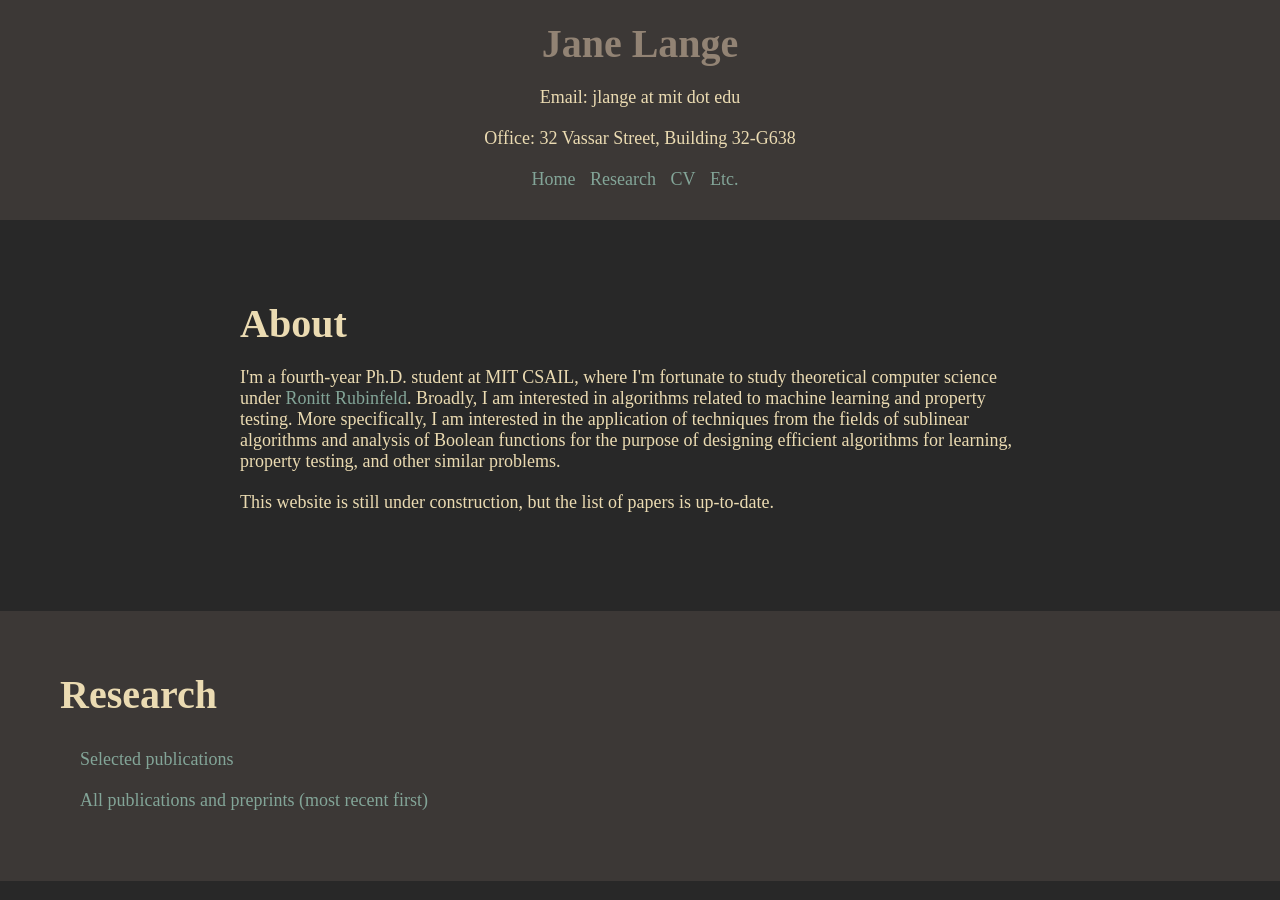
==== index.html @ 3dca4575 "." ====
<!DOCTYPE html>
<html>
<head>
    <title>Jane Lange</title>
    <link rel="stylesheet" href="style.css">
    <style>
        /* CSS styles go here */
        body {
            font-family: 'ETBook', serif;
            font-size: 18px;
            margin: 0;
            padding: 0;
            background-color: #282828;
            color: #ebdbb2;
        }

        /* Header */
        header {
            background-color: #3c3836;
            color: #928374;
            padding: 20px;
            text-align: center;
        }

        /* Button styling */
        button {
            background-color: #3c3836;
			color: #83a598;
            font-family: 'ETBook', serif;
            font-size: 18px;
            border: none;
            padding: 10px 20px;
            cursor: pointer;
        }
        button:hover {
            background-color: #3c3836;
			color: #b8bb26;
            font-family: 'ETBook', serif;
            font-size: 18px;
            border: none;
            padding: 10px 20px;
            cursor: pointer;
        }

        h1 {
            margin: 0;
            font-size: 40px;
        }

        h2 {
            margin: 0;
            font-size: 22px;
            font-weight: normal;
            margin-top: 10px;
        }

        nav {
            margin-top: 20px;
        }

        ul {
            list-style-type: none;
            margin: 0;
            padding: 0;
        }

        li {
            display: inline-block;
            margin-right: 10px;
			margin-bottom: 10px;
        }

        a {
            color: #83a598;
            text-decoration: none;
        }
		a:hover {
			color: #b8bb26;
			text-decoration: none;
		}

        /* Hero Section */
        #home {
            background-color: #282828;
            padding: 80px;
        }

        .hero {
            max-width: 800px;
            margin: 0 auto;
        }

        h3 {
            font-size: 40px;
            margin: 0;
        }

        p {
            font-size: 18px;
            margin-top: 20px;
            color: #ebdbb2;
        }

        /* Publications */
        #research {
            background-color: #3c3836;
            padding: 60px;
        }

        /* Resume/CV */
        #resume {
            background-color: #1f2022;
            padding: 60px;
        }
		#etc {
			background-color: #3c3836;
			padding: 60px;
		}

        a[download] {
            display: inline-block;
            margin-top: 20px;
            padding: 10px 20px;
            background-color: #4eacd4;
            color: #1f2022;
            text-decoration: none;
            border-radius: 5px;
        }

        /* Menu Styling */
        .hidden {
            display: none;
        }

        /* Update the menu colors */
        nav ul li a {
            color: #83a598;
        }

        /* Update the menu button color */
        #menu-button {
            background-color: #fabd2f;
            color: #282828;
        }

    </style>
</head>
<body>
    <!-- Header -->
    <header>
        <h1>Jane Lange</h1>
        <p>Email: jlange at mit dot edu</p>
        <p>Office: 32 Vassar Street, Building 32-G638</p>
        <nav>
            <ul>
                <li><a href="#home">Home</a></li>
                <li><a href="#research">Research</a></li>
                <li><a href="#cv">CV</a></li>
                <li><a href="#etc">Etc.</a></li>
            </ul>
        </nav>
    </header>

    <!-- Hero Section -->
    <section id="home">
        <div class="hero">
            <h3>About</h3>
            <p>I'm a fourth-year Ph.D. student at MIT CSAIL, where I'm fortunate to study theoretical 
            computer science under <a href="https://people.csail.mit.edu/ronitt/">Ronitt Rubinfeld</a>. 
            Broadly, I am interested in algorithms related to  machine learning and property testing. 
            More specifically, I am interested in the application of techniques from the fields of sublinear algorithms and 
            analysis of Boolean functions for the purpose of designing efficient algorithms for learning, property testing, and other similar problems.</p>
        <p>This website is still under construction, but the list of papers is up-to-date.</p>
        </div>
    </section>

    <!-- Research -->
    <section id="research">
        <div class="container">
            <h3>Research</h3>
						</br>
						<button id="selected-button">Selected publications</button>
					<div id="selected-menu" class="hidden">
							<ul>
							<li><a href=https://arxiv.org/abs/2304.02700> Agnostic proper learning of monotone functions: beyond the black-box correction barrier</a>. Jane Lange, Arsen Vasilyan. <em>To appear in FOCS 2023.</em></li>
							<li><a href=https://arxiv.org/abs/2111.10352> On the power of adaptivity in statistical adversaries</a>. Guy Blanc, Jane Lange, Ali Malik, Li-Yang Tan. <em>Conference on Learning Theory (COLT 2022).</em> </li>
							<li><a href=https://dl.acm.org/doi/10.1145/3561047> Properly learning decision trees in almost-polynomial time</a>. Guy Blanc, Jane Lange, Mingda Qiao, and Li-Yang Tan. <em> Journal of the ACM, Volume 69. </em>.</li>
							</ul>
					</div>
					</br>
                <!-- List of research projects goes here -->
                    <button id="pubs-button">All publications and preprints (most recent first)</button>
					<div id="pubs-menu" class="hidden">
					<ul>
							<li><a href=https://arxiv.org/abs/2308.14716> Local Lipschitz filters for bounded-range functions</a>. Jane Lange, Ephraim Linder, Sofya Raskhodnikova, Arsen Vasilyan. </li>
							<li><a href=https://arxiv.org/abs/2304.02700> Agnostic proper learning of monotone functions: beyond the black-box correction barrier</a>. Jane Lange, Arsen Vasilyan. <em>To appear in FOCS 2023.</em></li>
							<li><a href=https://arxiv.org/abs/2211.02257> Certification with an NP oracle</a>. Guy Blanc, Caleb Koch, Jane Lange, Carmen Strassle, Li-Yang Tan. <em>14th Innovations in Theoretical Computer Science Conference (ITCS 2023).</em></li>
							<li><a href=https://arxiv.org/abs/2303.16208>Lifting uniform learners via distributional decomposition</a>. Guy Blanc, Jane Lange, Ali Malik, Li-Yang Tan. <em>Proceedings of the 55th Annual ACM Symposium on Theory of Computing (STOC 2023).</em> </li>
							<li><a href=https://arxiv.org/abs/2204.11894> Properly learning monotone functions via local correction</a>. Jane Lange, Ronitt Rubinfeld, Arsen Vasilyan. <em>IEEE 63rd Annual Symposium on Foundations of Computer Science (FOCS 2022).</em></li>
							<li><a href=https://arxiv.org/abs/2201.07736>The query complexity of certification</a>. Guy Blanc, Caleb Koch, Jane Lange, Li-Yang Tan. <em>Proceedings of the 54th Annual ACM SIGACT Symposium on Theory of Computing (STOC 2022).</em></li>
							<li><a href=https://arxiv.org/abs/2111.10352> On the power of adaptivity in statistical adversaries</a>. Guy Blanc, Jane Lange, Ali Malik, Li-Yang Tan. <em>Conference on Learning Theory (COLT 2022).</em> </li>
							<li><a href=https://proceedings.mlr.press/v162/blanc22b.html>Popular decision tree algorithms are provably noise tolerant</a>. Guy Blanc, Jane Lange, Ali Malik, Li-Yang Tan. <em>Proceedings of the 39th International Conference on Machine Learning (ICML 2022).</em></li>
							<li><a href=https://proceedings.mlr.press/v162/blanc22a.html>A query-optimal algorithm for finding counterfactuals</a>. Guy Blanc, Caleb Koch, Jane Lange, Li-Yang Tan. <em>Proceedings of the 39th International Conference on Machine Learning (ICML 2022).</em></li>
							<li><a href=https://proceedings.neurips.cc/paper/2021/hash/30d4e6422cd65c7913bc9ce62e078b79-Abstract.html> Provably efficient, succinct, and precise explanations</a>. Guy Blanc, Jane Lange, Li-Yang Tan. <em>Advances in Neural Information Processing Systems 34 (NeurIPS 2021). </em> </li>
							<li><a href=https://dl.acm.org/doi/10.1145/3561047> Properly learning decision trees in almost-polynomial time</a>. Guy Blanc, Jane Lange, Mingda Qiao, and Li-Yang Tan. <em> Journal of the ACM, Volume 69. </em>.</li>
        <li><a href=https://arxiv.org/abs/2107.00819> Decision tree heuristics can fail, even in the smoothed setting</a>. Guy Blanc, Jane Lange, Mingda Qiao, and Li-Yang Tan. <em> International Conference on Randomization and Computation (RANDOM 2021)</em>.</li>
        <li><a href=https://arxiv.org/abs/2107.00819> Learning stochastic decision trees</a>. Guy Blanc, Jane Lange, and Li-Yang Tan. <em>International Colloquium on Automata, Languages, and Programming (ICALP 2021)</em>.</li>
        <li><a href=https://arxiv.org/abs/2010.11381> Query strategies for priced information, revisited</a>. Guy Blanc, Jane Lange, and Li-Yang Tan. <em>ACM-SIAM Symposium on Discrete Algorithms (SODA 2021)</em>.</li>
        <li><a href=https://arxiv.org/abs/2011.01584> Estimating decision tree learnability with polylogarithmic sample complexity</a>. Guy Blanc, Neha Gupta, Jane Lange, and Li-Yang Tan. <em>Thirty-fourth Conference on Neural Information Processing Systems (NeurIPS 2020)</em>.</li>
        <li><a href=https://arxiv.org/abs/2010.08633> Universal guarantees for decision tree induction via a higher-order splitting criterion></a>. Guy Blanc, Neha Gupta, Jane Lange, and Li-Yang Tan. <em>Thirty-fourth Conference on Neural Information Processing Systems (NeurIPS 2020)</em>.</li>
		<li><a href=https://arxiv.org/abs/2012.08735> Reconstructing decision trees</a>. Guy Blanc, Jane Lange, Li-Yang Tan. <em>International Colloquium on Automata, Languages, and Programming (ICALP 2020) </em>.</li>
        <li><a href=https://arxiv.org/abs/2006.00743> Provable guarantees for decision tree induction: the agnostic setting</a>. Guy Blanc, Jane Lange, and Li-Yang Tan. <em>Proceedings of the 37th International Conference on Machine Learning (ICML 2020)</em>.</li>
        <li><a href=https://link.springer.com/article/10.1007/s10817-022-09625-3> Polite combination of algebraic datatypes</a>. Ying Sheng, Yoni Zohar, Christophe Ringeissen, Jane Lange, Pascal Fontaine, and Clark Barrett. <em>Journal of Automated Reasoning, Volume 66</em>.</li>
<li><a href=https://arxiv.org/abs/1911.07375> Top-down induction of decision trees: rigorous guarantees and inherent limitations</a>. Guy Blanc, Jane Lange, and Li-Yang Tan. <em>11th Innovations in Theoretical Computer Science (ITCS 2020)</em>.</li>
					</ul>
					</div>
    <script src="script.js"></script>

        </div>
    </section>

    <!-- Resume/CV
    <section id="resume">
        <div class="container">
            <h3>Resume/CV</h3>
            <p>Downloadable PDF of my curriculum vitae</p>
            <a href="link-to-your-cv.pdf" download>Download CV</a>
        </div>
	</section> -->

    <!-- About 
    <section id="etc">
        <div class="container">
            <h3>Etc.</h3>
            <p>More background information</p>
        </div>
	</section> -->

    <!-- JavaScript -->
    <script src="script.js"></script>
</body>
</html>
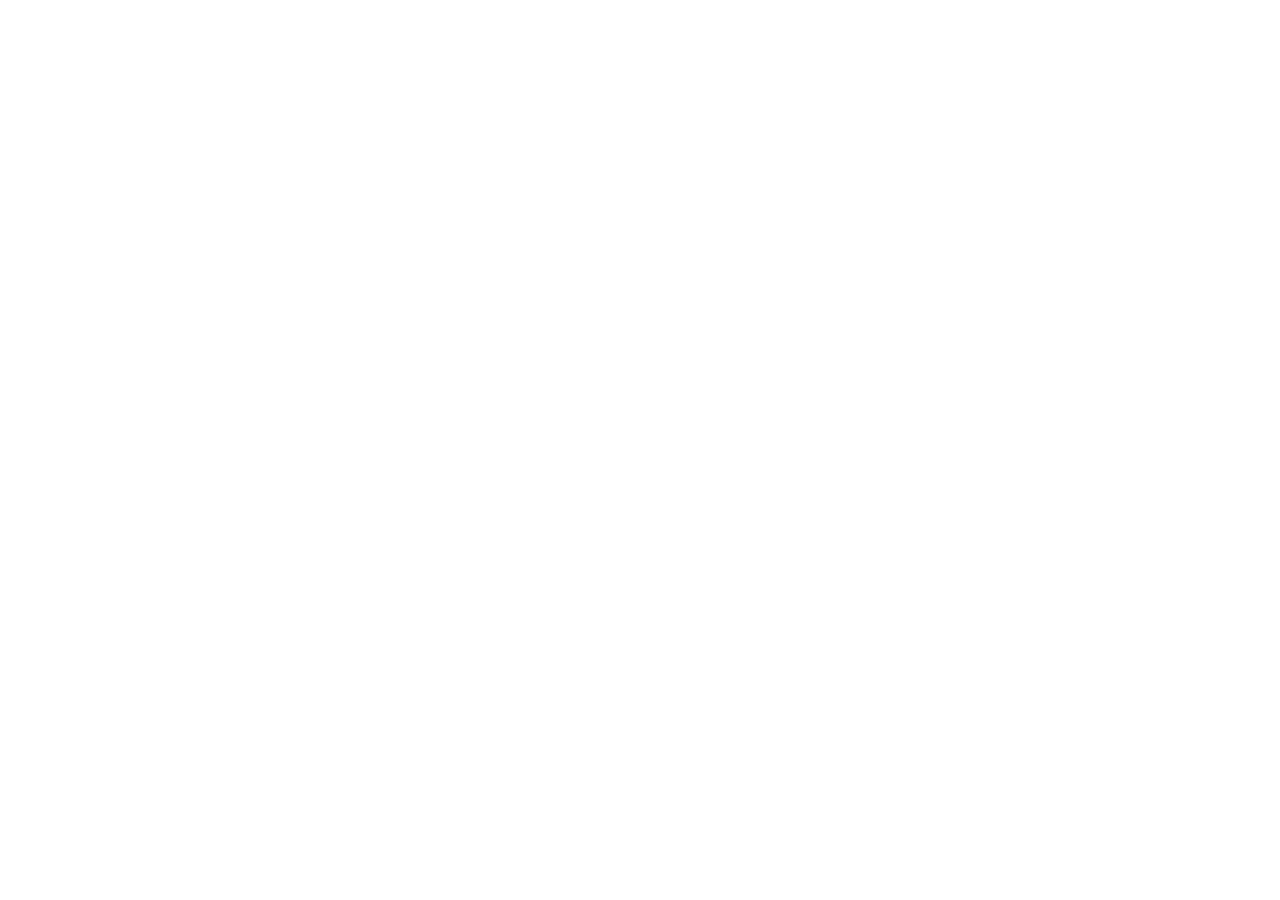
==== commit 30ff05d2: "." ====
--- a/index.html
+++ b/index.html
@@ -1,243 +1,7 @@
 <!DOCTYPE html>
-<html>
-<head>
-    <title>Jane Lange</title>
-    <link rel="stylesheet" href="style.css">
-    <style>
-        /* CSS styles go here */
-        body {
-            font-family: 'ETBook', serif;
-            font-size: 18px;
-            margin: 0;
-            padding: 0;
-            background-color: #282828;
-            color: #ebdbb2;
-        }
+<meta charset="utf-8">
+<title>Redirecting to https://people.csail.mit.edu/jlange/</title>
+<meta http-equiv="refresh" content="0; URL=https://people.csail.mit.edu/jlange/">
+<link rel="canonical" href="https://people.csail.mit.edu/jlange/">
 
-        /* Header */
-        header {
-            background-color: #3c3836;
-            color: #928374;
-            padding: 20px;
-            text-align: center;
-        }
 
-        /* Button styling */
-        button {
-            background-color: #3c3836;
-			color: #83a598;
-            font-family: 'ETBook', serif;
-            font-size: 18px;
-            border: none;
-            padding: 10px 20px;
-            cursor: pointer;
-        }
-        button:hover {
-            background-color: #3c3836;
-			color: #b8bb26;
-            font-family: 'ETBook', serif;
-            font-size: 18px;
-            border: none;
-            padding: 10px 20px;
-            cursor: pointer;
-        }
-
-        h1 {
-            margin: 0;
-            font-size: 40px;
-        }
-
-        h2 {
-            margin: 0;
-            font-size: 22px;
-            font-weight: normal;
-            margin-top: 10px;
-        }
-
-        nav {
-            margin-top: 20px;
-        }
-
-        ul {
-            list-style-type: none;
-            margin: 0;
-            padding: 0;
-        }
-
-        li {
-            display: inline-block;
-            margin-right: 10px;
-			margin-bottom: 10px;
-        }
-
-        a {
-            color: #83a598;
-            text-decoration: none;
-        }
-		a:hover {
-			color: #b8bb26;
-			text-decoration: none;
-		}
-
-        /* Hero Section */
-        #home {
-            background-color: #282828;
-            padding: 80px;
-        }
-
-        .hero {
-            max-width: 800px;
-            margin: 0 auto;
-        }
-
-        h3 {
-            font-size: 40px;
-            margin: 0;
-        }
-
-        p {
-            font-size: 18px;
-            margin-top: 20px;
-            color: #ebdbb2;
-        }
-
-        /* Publications */
-        #research {
-            background-color: #3c3836;
-            padding: 60px;
-        }
-
-        /* Resume/CV */
-        #resume {
-            background-color: #1f2022;
-            padding: 60px;
-        }
-		#etc {
-			background-color: #3c3836;
-			padding: 60px;
-		}
-
-        a[download] {
-            display: inline-block;
-            margin-top: 20px;
-            padding: 10px 20px;
-            background-color: #4eacd4;
-            color: #1f2022;
-            text-decoration: none;
-            border-radius: 5px;
-        }
-
-        /* Menu Styling */
-        .hidden {
-            display: none;
-        }
-
-        /* Update the menu colors */
-        nav ul li a {
-            color: #83a598;
-        }
-
-        /* Update the menu button color */
-        #menu-button {
-            background-color: #fabd2f;
-            color: #282828;
-        }
-
-    </style>
-</head>
-<body>
-    <!-- Header -->
-    <header>
-        <h1>Jane Lange</h1>
-        <p>Email: jlange at mit dot edu</p>
-        <p>Office: 32 Vassar Street, Building 32-G638</p>
-        <nav>
-            <ul>
-                <li><a href="#home">Home</a></li>
-                <li><a href="#research">Research</a></li>
-                <li><a href="#cv">CV</a></li>
-                <li><a href="#etc">Etc.</a></li>
-            </ul>
-        </nav>
-    </header>
-
-    <!-- Hero Section -->
-    <section id="home">
-        <div class="hero">
-            <h3>About</h3>
-            <p>I'm a fourth-year Ph.D. student at MIT CSAIL, where I'm fortunate to study theoretical 
-            computer science under <a href="https://people.csail.mit.edu/ronitt/">Ronitt Rubinfeld</a>. 
-            Broadly, I am interested in algorithms related to  machine learning and property testing. 
-            More specifically, I am interested in the application of techniques from the fields of sublinear algorithms and 
-            analysis of Boolean functions for the purpose of designing efficient algorithms for learning, property testing, and other similar problems.</p>
-        <p>This website is still under construction, but the list of papers is up-to-date.</p>
-        </div>
-    </section>
-
-    <!-- Research -->
-    <section id="research">
-        <div class="container">
-            <h3>Research</h3>
-						</br>
-						<button id="selected-button">Selected publications</button>
-					<div id="selected-menu" class="hidden">
-							<ul>
-							<li><a href=https://arxiv.org/abs/2304.02700> Agnostic proper learning of monotone functions: beyond the black-box correction barrier</a>. Jane Lange, Arsen Vasilyan. <em>To appear in FOCS 2023.</em></li>
-							<li><a href=https://arxiv.org/abs/2111.10352> On the power of adaptivity in statistical adversaries</a>. Guy Blanc, Jane Lange, Ali Malik, Li-Yang Tan. <em>Conference on Learning Theory (COLT 2022).</em> </li>
-							<li><a href=https://dl.acm.org/doi/10.1145/3561047> Properly learning decision trees in almost-polynomial time</a>. Guy Blanc, Jane Lange, Mingda Qiao, and Li-Yang Tan. <em> Journal of the ACM, Volume 69. </em>.</li>
-							</ul>
-					</div>
-					</br>
-                <!-- List of research projects goes here -->
-                    <button id="pubs-button">All publications and preprints (most recent first)</button>
-					<div id="pubs-menu" class="hidden">
-					<ul>
-							<li><a href=https://arxiv.org/abs/2308.14716> Local Lipschitz filters for bounded-range functions</a>. Jane Lange, Ephraim Linder, Sofya Raskhodnikova, Arsen Vasilyan. </li>
-							<li><a href=https://arxiv.org/abs/2304.02700> Agnostic proper learning of monotone functions: beyond the black-box correction barrier</a>. Jane Lange, Arsen Vasilyan. <em>To appear in FOCS 2023.</em></li>
-							<li><a href=https://arxiv.org/abs/2211.02257> Certification with an NP oracle</a>. Guy Blanc, Caleb Koch, Jane Lange, Carmen Strassle, Li-Yang Tan. <em>14th Innovations in Theoretical Computer Science Conference (ITCS 2023).</em></li>
-							<li><a href=https://arxiv.org/abs/2303.16208>Lifting uniform learners via distributional decomposition</a>. Guy Blanc, Jane Lange, Ali Malik, Li-Yang Tan. <em>Proceedings of the 55th Annual ACM Symposium on Theory of Computing (STOC 2023).</em> </li>
-							<li><a href=https://arxiv.org/abs/2204.11894> Properly learning monotone functions via local correction</a>. Jane Lange, Ronitt Rubinfeld, Arsen Vasilyan. <em>IEEE 63rd Annual Symposium on Foundations of Computer Science (FOCS 2022).</em></li>
-							<li><a href=https://arxiv.org/abs/2201.07736>The query complexity of certification</a>. Guy Blanc, Caleb Koch, Jane Lange, Li-Yang Tan. <em>Proceedings of the 54th Annual ACM SIGACT Symposium on Theory of Computing (STOC 2022).</em></li>
-							<li><a href=https://arxiv.org/abs/2111.10352> On the power of adaptivity in statistical adversaries</a>. Guy Blanc, Jane Lange, Ali Malik, Li-Yang Tan. <em>Conference on Learning Theory (COLT 2022).</em> </li>
-							<li><a href=https://proceedings.mlr.press/v162/blanc22b.html>Popular decision tree algorithms are provably noise tolerant</a>. Guy Blanc, Jane Lange, Ali Malik, Li-Yang Tan. <em>Proceedings of the 39th International Conference on Machine Learning (ICML 2022).</em></li>
-							<li><a href=https://proceedings.mlr.press/v162/blanc22a.html>A query-optimal algorithm for finding counterfactuals</a>. Guy Blanc, Caleb Koch, Jane Lange, Li-Yang Tan. <em>Proceedings of the 39th International Conference on Machine Learning (ICML 2022).</em></li>
-							<li><a href=https://proceedings.neurips.cc/paper/2021/hash/30d4e6422cd65c7913bc9ce62e078b79-Abstract.html> Provably efficient, succinct, and precise explanations</a>. Guy Blanc, Jane Lange, Li-Yang Tan. <em>Advances in Neural Information Processing Systems 34 (NeurIPS 2021). </em> </li>
-							<li><a href=https://dl.acm.org/doi/10.1145/3561047> Properly learning decision trees in almost-polynomial time</a>. Guy Blanc, Jane Lange, Mingda Qiao, and Li-Yang Tan. <em> Journal of the ACM, Volume 69. </em>.</li>
-        <li><a href=https://arxiv.org/abs/2107.00819> Decision tree heuristics can fail, even in the smoothed setting</a>. Guy Blanc, Jane Lange, Mingda Qiao, and Li-Yang Tan. <em> International Conference on Randomization and Computation (RANDOM 2021)</em>.</li>
-        <li><a href=https://arxiv.org/abs/2107.00819> Learning stochastic decision trees</a>. Guy Blanc, Jane Lange, and Li-Yang Tan. <em>International Colloquium on Automata, Languages, and Programming (ICALP 2021)</em>.</li>
-        <li><a href=https://arxiv.org/abs/2010.11381> Query strategies for priced information, revisited</a>. Guy Blanc, Jane Lange, and Li-Yang Tan. <em>ACM-SIAM Symposium on Discrete Algorithms (SODA 2021)</em>.</li>
-        <li><a href=https://arxiv.org/abs/2011.01584> Estimating decision tree learnability with polylogarithmic sample complexity</a>. Guy Blanc, Neha Gupta, Jane Lange, and Li-Yang Tan. <em>Thirty-fourth Conference on Neural Information Processing Systems (NeurIPS 2020)</em>.</li>
-        <li><a href=https://arxiv.org/abs/2010.08633> Universal guarantees for decision tree induction via a higher-order splitting criterion></a>. Guy Blanc, Neha Gupta, Jane Lange, and Li-Yang Tan. <em>Thirty-fourth Conference on Neural Information Processing Systems (NeurIPS 2020)</em>.</li>
-		<li><a href=https://arxiv.org/abs/2012.08735> Reconstructing decision trees</a>. Guy Blanc, Jane Lange, Li-Yang Tan. <em>International Colloquium on Automata, Languages, and Programming (ICALP 2020) </em>.</li>
-        <li><a href=https://arxiv.org/abs/2006.00743> Provable guarantees for decision tree induction: the agnostic setting</a>. Guy Blanc, Jane Lange, and Li-Yang Tan. <em>Proceedings of the 37th International Conference on Machine Learning (ICML 2020)</em>.</li>
-        <li><a href=https://link.springer.com/article/10.1007/s10817-022-09625-3> Polite combination of algebraic datatypes</a>. Ying Sheng, Yoni Zohar, Christophe Ringeissen, Jane Lange, Pascal Fontaine, and Clark Barrett. <em>Journal of Automated Reasoning, Volume 66</em>.</li>
-<li><a href=https://arxiv.org/abs/1911.07375> Top-down induction of decision trees: rigorous guarantees and inherent limitations</a>. Guy Blanc, Jane Lange, and Li-Yang Tan. <em>11th Innovations in Theoretical Computer Science (ITCS 2020)</em>.</li>
-					</ul>
-					</div>
-    <script src="script.js"></script>
-
-        </div>
-    </section>
-
-    <!-- Resume/CV
-    <section id="resume">
-        <div class="container">
-            <h3>Resume/CV</h3>
-            <p>Downloadable PDF of my curriculum vitae</p>
-            <a href="link-to-your-cv.pdf" download>Download CV</a>
-        </div>
-	</section> -->
-
-    <!-- About 
-    <section id="etc">
-        <div class="container">
-            <h3>Etc.</h3>
-            <p>More background information</p>
-        </div>
-	</section> -->
-
-    <!-- JavaScript -->
-    <script src="script.js"></script>
-</body>
-</html>
-
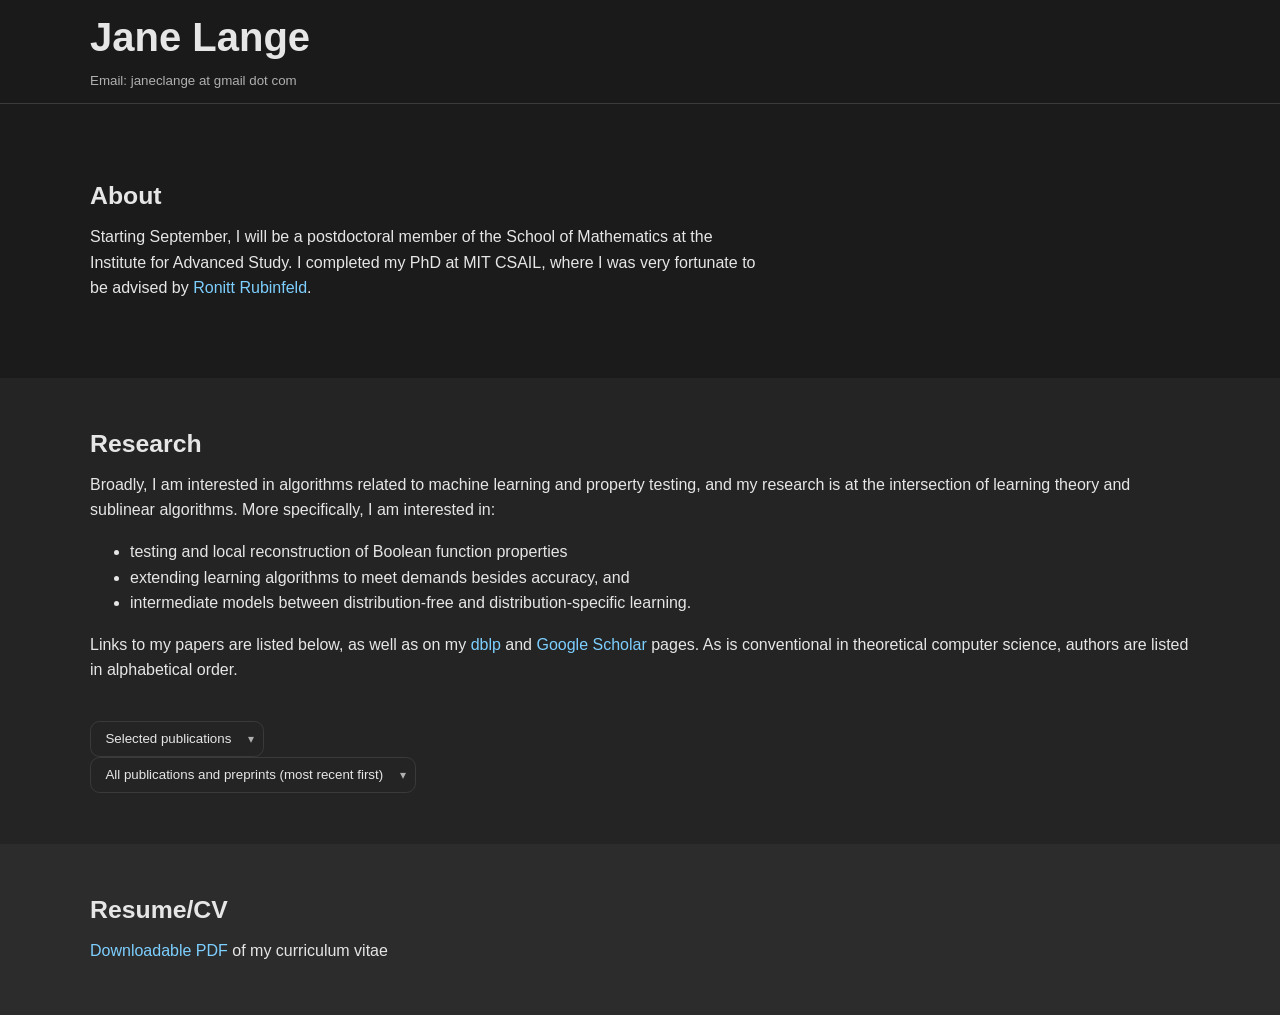
==== commit adcedf4f: "." ====
--- a/index.html
+++ b/index.html
@@ -1,7 +1,139 @@
 <!DOCTYPE html>
 <meta charset="utf-8">
+<!---
 <title>Redirecting to https://people.csail.mit.edu/jlange/</title>
 <meta http-equiv="refresh" content="0; URL=https://people.csail.mit.edu/jlange/">
 <link rel="canonical" href="https://people.csail.mit.edu/jlange/">
+--->
+
+<html>
+<head>
+    <title>Jane Lange</title>
+    <link rel="stylesheet" href="style.css">
+    <meta charset="utf-8">
+    <meta name="viewport" content="width=device-width, initial-scale=1">
+</head>
+<body>
+    <!-- Header -->
+    <header class="site-header">
+        <div class="container header-inner">
+            <div class="brand">
+                <h1>Jane Lange</h1>
+                <!--
+                <small>Email: janeclange at gmail dot com · Office: 32-G630</small>
+                -->
+                <small>Email: janeclange at gmail dot com</small>
+            </div>
+            <!-- 
+            <nav class="nav" aria-label="Primary">
+                <a href="#home">Home</a>
+                <a href="#research">Research</a>
+                <a href="#cv">CV</a>
+                <a href="#etc">Etc.</a> 
+            </nav>
+        -->
+        </div>
+    </header>
+
+    <!-- Hero Section -->
+    <section id="home" class="hero">
+        <div class="container hero-inner">
+            <h3>About</h3>
+            <p>Starting September, I will be a postdoctoral member of
+                the School of Mathematics at the Institute for Advanced Study.
+                I completed my PhD at MIT CSAIL, where I was very fortunate to be 
+                advised by <a href="https://people.csail.mit.edu/ronitt/">Ronitt Rubinfeld</a>. 
+            </p>
+        </div>
+    </section>
+
+    <!-- Research -->
+    <section id="research" class="section section-alt">
+        <div class="container">
+            <h3>Research</h3>
+            <p>
+                Broadly, I am interested in algorithms related to machine learning and property testing,
+                and my research is at the intersection of learning theory and sublinear algorithms. 
+                More specifically, I am interested in:
+                <ul>
+                    <li>testing and local reconstruction of Boolean function properties</li>
+                    <li>extending learning algorithms to meet demands besides accuracy, and</li>
+                    <li>intermediate models between distribution-free and distribution-specific learning.</li>
+                </ul>
+                Links to my papers are listed below, as well as on my <a href=https://dblp.org/pid/254/1613.html> dblp</a> 
+                and <a href=https://scholar.google.com/citations?user=_vKUTZUAAAAJ&hl=en>Google Scholar</a> pages.
+                As is conventional in theoretical computer science, authors are listed in alphabetical order.
+            </p>
+					</br>
+					<button id="selected-button" class="button">Selected publications</button>
+				<div id="selected-menu" class="hidden card">
+						<ul class="clean">
+                        <li><a href=https://arxiv.org/abs/2512.01276> Samplability makes learning easier</a>. Guy Blanc, Caleb Koch, Jane Lange, Carmen Strassle, Li-Yang Tan. <em>ITCS 2026.</em></li>
+						<li><a href=https://arxiv.org/abs/2505.13708> Robustly learning halfspaces under log-concave marginals</a>. Jane Lange, Arsen Vasilyan. <em>NeurIPS 2025.</em></li>
+						<li><a href=https://arxiv.org/abs/2304.02700> Agnostic proper learning of monotone functions: beyond the black-box correction barrier</a>. Jane Lange, Arsen Vasilyan. <em>SIAM Journal on Computing 0 (2025): FOCS23-1.</em></li>
+						<li><a href=https://arxiv.org/abs/2204.11894> Properly learning monotone functions via local correction</a>. Jane Lange, Ronitt Rubinfeld, Arsen Vasilyan. <em>FOCS 2022.</em></li>
+						<li><a href=https://dl.acm.org/doi/10.1145/3561047> Properly learning decision trees in almost-polynomial time</a>. Guy Blanc, Jane Lange, Mingda Qiao, and Li-Yang Tan. <em> Journal of the ACM, Volume 69. </em></li>
+						</ul>
+				</div>
+				</br>
+                <!-- List of research projects goes here -->
+                    <button id="pubs-button" class="button">All publications and preprints (most recent first)</button>
+				<div id="pubs-menu" class="hidden card">
+				<ul class="clean">
+                        <li><a href=https://arxiv.org/abs/2608.07073> Streaming algorithms for monotonicity testing</a> (preprint). Amir Azarmehr, Soheil Behnezhad, Lily Chung, Alma Ghafari, Jane Lange, Ronitt Rubinfeld.</li>
+                        <li><a href=https://arxiv.org/abs/2510.03645> The power of quantum circuits in sampling</a>. Guy Blanc, Caleb Koch, Jane Lange, Carmen Strassle, Li-Yang Tan. <em>TQC 2026, to appear</em>.</li>
+                        <li><a href=https://arxiv.org/abs/2512.02279> Limitations of membership queries in testable learning</a>. Jane Lange, Mingda Qiao. <em> ITCS 2026</em>.</li>
+                        <li><a href=https://arxiv.org/abs/2512.01276> Samplability makes learning easier</a>. Guy Blanc, Caleb Koch, Jane Lange, Carmen Strassle, Li-Yang Tan. <em>ITCS 2026.</em></li>
+						<li><a href=https://arxiv.org/abs/2505.13708> Robustly learning halfspaces under log-concave marginals</a>. Jane Lange, Arsen Vasilyan. <em>NeurIPS 2025.</em></li>
+						<li><a href=https://arxiv.org/abs/2506.16651> A distributional-lifting theorem for PAC learning</a>. Guy Blanc, Jane Lange, Carmen Strassle, Li-Yang Tan. <em> COLT 2025.</em> </li>
+						<li><a href=https://arxiv.org/abs/2409.03684> Predicting quantum channels over general product distributions</a>. Sitan Chen, Jaume de Dios Pont, Jun-Ting Hsieh, Hsin-Yuan Huang, Jane Lange, Jerry Li. <em>COLT 2025. </em></li>
+						<li><a href=https://arxiv.org/abs/2308.14716> Local Lipschitz filters for bounded-range functions with applications to arbitrary real-valued functions</a>. Jane Lange, Ephraim Linder, Sofya Raskhodnikova, Arsen Vasilyan. <em> SODA 2025.</em> </li>
+						<li><a href=https://arxiv.org/abs/2304.02700> Agnostic proper learning of monotone functions: beyond the black-box correction barrier</a>. Jane Lange, Arsen Vasilyan. <em>SIAM Journal on Computing 0 (2025): FOCS23-1.</em></li>
+						<li><a href=https://arxiv.org/abs/2310.01551> Harnessing the power of choices in decision tree learning</a>. Guy Blanc, Jane Lange, Chirag Pabbaraju, Colin Sullivan, Li-Yang Tan, Mo Tiwari. <em>NeurIPS 2023.</em></li>
+						<li><a href=https://arxiv.org/abs/2211.02257> Certification with an NP oracle</a>. Guy Blanc, Caleb Koch, Jane Lange, Carmen Strassle, Li-Yang Tan. <em>ITCS 2023.</em></li>
+						<li><a href=https://arxiv.org/abs/2303.16208>Lifting uniform learners via distributional decomposition</a>. Guy Blanc, Jane Lange, Ali Malik, Li-Yang Tan. <em>STOC 2023.</em> </li>
+						<li><a href=https://arxiv.org/abs/2204.11894> Properly learning monotone functions via local correction</a>. Jane Lange, Ronitt Rubinfeld, Arsen Vasilyan. <em>FOCS 2022.</em></li>
+						<li><a href=https://arxiv.org/abs/2201.07736>The query complexity of certification</a>. Guy Blanc, Caleb Koch, Jane Lange, Li-Yang Tan. <em>STOC 2022.</em></li>
+						<li><a href=https://arxiv.org/abs/2111.10352> On the power of adaptivity in statistical adversaries</a>. Guy Blanc, Jane Lange, Ali Malik, Li-Yang Tan. <em>COLT 2022.</em> </li>
+						<li><a href=https://proceedings.mlr.press/v162/blanc22b.html>Popular decision tree algorithms are provably noise tolerant</a>. Guy Blanc, Jane Lange, Ali Malik, Li-Yang Tan. <em>ICML 2022.</em></li>
+						<li><a href=https://proceedings.mlr.press/v162/blanc22a.html>A query-optimal algorithm for finding counterfactuals</a>. Guy Blanc, Caleb Koch, Jane Lange, Li-Yang Tan. <em>ICML 2022.</em></li>
+						<li><a href=https://proceedings.neurips.cc/paper/2021/hash/30d4e6422cd65c7913bc9ce62e078b79-Abstract.html> Provably efficient, succinct, and precise explanations</a>. Guy Blanc, Jane Lange, Li-Yang Tan. <em>NeurIPS 2021. </em> </li>
+						<li><a href=https://dl.acm.org/doi/10.1145/3561047> Properly learning decision trees in almost-polynomial time</a>. Guy Blanc, Jane Lange, Mingda Qiao, and Li-Yang Tan. <em> Journal of the ACM, Volume 69. </em></li>
+        <li><a href=https://arxiv.org/abs/2107.00819> Decision tree heuristics can fail, even in the smoothed setting</a>. Guy Blanc, Jane Lange, Mingda Qiao, and Li-Yang Tan. <em> RANDOM 2021.</em></li>
+        <li><a href=https://arxiv.org/abs/2107.00819> Learning stochastic decision trees</a>. Guy Blanc, Jane Lange, and Li-Yang Tan. <em>ICALP 2021.</em></li>
+        <li><a href=https://arxiv.org/abs/2010.11381> Query strategies for priced information, revisited</a>. Guy Blanc, Jane Lange, and Li-Yang Tan. <em>SODA 2021.</em></li>
+        <li><a href=https://arxiv.org/abs/2011.01584> Estimating decision tree learnability with polylogarithmic sample complexity</a>. Guy Blanc, Neha Gupta, Jane Lange, and Li-Yang Tan. <em>NeurIPS 2020.</em></li>
+        <li><a href=https://arxiv.org/abs/2010.08633> Universal guarantees for decision tree induction via a higher-order splitting criterion></a>. Guy Blanc, Neha Gupta, Jane Lange, and Li-Yang Tan. <em>NeurIPS 2020.</em></li>
+		<li><a href=https://arxiv.org/abs/2012.08735> Reconstructing decision trees</a>. Guy Blanc, Jane Lange, Li-Yang Tan. <em> ICALP 2020. </em></li>
+        <li><a href=https://arxiv.org/abs/2006.00743> Provable guarantees for decision tree induction: the agnostic setting</a>. Guy Blanc, Jane Lange, and Li-Yang Tan. <em>ICML 2020.</em></li>
+        <li><a href=https://link.springer.com/article/10.1007/s10817-022-09625-3> Polite combination of algebraic datatypes</a>. Ying Sheng, Yoni Zohar, Christophe Ringeissen, Jane Lange, Pascal Fontaine, and Clark Barrett. <em>Journal of Automated Reasoning, Volume 66</em>.</li>
+		<li><a href=https://arxiv.org/abs/1911.07375> Top-down induction of decision trees: rigorous guarantees and inherent limitations</a>. Guy Blanc, Jane Lange, and Li-Yang Tan. <em>ITCS 2020.</em></li>
+				</ul>
+				</div>
+
+        </div>
+    </section>
+
+    <!-- Resume/CV -->
+    <section id="resume" class="section section-contrast">
+        <div class="container">
+            <h3>Resume/CV</h3>
+            <p><a href="cv-llt.pdf" download>Downloadable PDF</a> of my curriculum vitae </p>
+        </div>
+	</section>
+
+    <!-- About 
+    <section id="etc">
+        <div class="container">
+            <h3>Etc.</h3>
+            <p>More background information</p>
+        </div>
+	</section> -->
+
+    <!-- JavaScript -->
+    <script src="script.js"></script>
+</body>
+</html>
 
 
+
--- a/style.css
+++ b/style.css
@@ -0,0 +1,170 @@
+/* Base Reset */
+* { box-sizing: border-box; }
+html, body { height: 100%; }
+html { scroll-behavior: smooth; }
+body {
+  margin: 0;
+  font-family: -apple-system, BlinkMacSystemFont, "Segoe UI", Roboto, Helvetica, Arial, "Apple Color Emoji", "Segoe UI Emoji", "Segoe UI Symbol", serif;
+  background: #1b1b1b;
+  color: #e6e6e6;
+  line-height: 1.6;
+}
+
+/* Color tokens */
+:root {
+  --bg: #1b1b1b;
+  --bg-elev: #242424;
+  --bg-elev-2: #2c2c2c;
+  --text: #e6e6e6;
+  --muted: #b0b0b0;
+  --primary: #7dcfff;
+  --primary-600: #5fb6ff;
+  --accent: #a2e57b;
+  --accent-600: #84d451;
+  --link: #7dcfff;
+  --link-hover: #a2e57b;
+  --border: #3a3a3a;
+  --warning: #f6c177;
+  --focus: #a2e57b;
+}
+
+/* Typography */
+h1, h2, h3 { line-height: 1.25; margin: 0 0 .5rem; }
+h1 { font-size: clamp(2rem, 2vw + 1.5rem, 2.5rem); }
+h2 { font-size: clamp(1.5rem, 1.2vw + 1rem, 2rem); }
+h3 { font-size: clamp(1.25rem, 1vw + .75rem, 1.75rem); }
+p { margin: .75rem 0 0; color: var(--text); }
+small, .muted { color: var(--muted); }
+
+/* Layout */
+.container { width: min(1100px, 92%); margin: 0 auto; }
+.section { padding: clamp(2rem, 4vw, 4rem) 0; }
+.stack > * + * { margin-top: var(--stack-space, 1rem); }
+.grid { display: grid; gap: 1rem; }
+
+/* Header */
+.site-header {
+  position: sticky; top: 0; z-index: 50;
+  background: rgba(27, 27, 27, 0.8);
+  backdrop-filter: saturate(180%) blur(8px);
+  border-bottom: 1px solid var(--border);
+}
+.header-inner {
+  display: flex; align-items: center; justify-content: space-between;
+  padding: .75rem 0;
+}
+.brand { font-weight: 600; color: var(--text); }
+.brand small { display: block; font-weight: 400; color: var(--muted); }
+
+/* Nav */
+.nav { display: flex; gap: .75rem; flex-wrap: wrap; }
+.nav a {
+  color: var(--link); text-decoration: none; padding: .4rem .6rem; border-radius: .5rem;
+}
+.nav a:hover { color: var(--link-hover); background: var(--bg-elev); }
+.nav a:focus-visible { outline: 2px solid var(--focus); outline-offset: 2px; }
+
+/* Hero */
+.hero { background: var(--bg); }
+.hero-inner { padding: clamp(2rem, 6vw, 5rem) 0; }
+.hero p { max-width: 75ch; }
+
+/* Cards/Sections */
+.section-alt { background: var(--bg-elev); }
+.section-contrast { background: var(--bg-elev-2); }
+.card {
+  background: var(--bg-elev);
+  border: 1px solid var(--border);
+  border-radius: .75rem;
+  padding: 1rem;
+}
+
+/* Buttons */
+.button {
+  display: inline-flex; align-items: center; gap: .5rem;
+  background: var(--bg-elev);
+  color: var(--text);
+  border: 1px solid var(--border);
+  border-radius: .6rem;
+  padding: .6rem .9rem;
+  cursor: pointer;
+  transition: background .2s ease, border-color .2s ease, color .2s ease;
+}
+.button:hover { background: #2a2a2a; border-color: #4a4a4a; color: var(--link-hover); }
+.button:focus-visible { outline: 2px solid var(--focus); outline-offset: 2px; }
+.button.primary { background: var(--primary); color: #0b1220; border-color: transparent; }
+.button.primary:hover { background: var(--primary-600); }
+
+/* Dropdown-like buttons */
+.button[aria-controls] {
+  justify-content: space-between;
+  padding-right: 2rem;
+  position: relative;
+}
+.button[aria-controls]::after {
+  content: "\25BE"; /* ▾ */
+  position: absolute;
+  right: .6rem;
+  font-size: .9em;
+  color: var(--muted);
+  transition: transform .2s ease, color .2s ease;
+}
+.button[aria-controls]:hover::after { color: var(--link-hover); }
+.button[aria-expanded="true"]::after { transform: rotate(180deg); }
+
+/* Dropdown menu panel */
+.button + .card {
+  margin-top: .4rem;
+  box-shadow: 0 12px 24px rgba(0,0,0,.35), 0 2px 8px rgba(0,0,0,.25);
+  border-radius: .6rem;
+  padding: .5rem .75rem;
+}
+.button + .card ul.clean { padding-left: 0; }
+.button + .card ul.clean li { margin: .3rem 0; }
+
+/* Accordion */
+.accordion { display: grid; gap: .75rem; }
+.accordion summary {
+  list-style: none;
+  cursor: pointer;
+}
+.accordion summary::-webkit-details-marker { display: none; }
+.accordion details {
+  border: 1px solid var(--border);
+  border-radius: .6rem;
+  background: var(--bg-elev);
+  padding: .25rem .5rem;
+}
+.accordion details[open] { background: #262626; }
+.accordion .summary {
+  display: flex; align-items: center; justify-content: space-between;
+  padding: .5rem .5rem;
+  color: var(--text);
+}
+.accordion .content { padding: 0 .75rem .75rem; }
+
+/* Lists */
+ul.clean { list-style: none; padding-left: 1rem; }
+ul.clean li { margin: .4rem 0; }
+
+/* Links */
+a { color: var(--link); text-decoration: none; }
+a:hover { color: var(--link-hover); }
+a:focus-visible { outline: 2px solid var(--focus); outline-offset: 2px; }
+
+/* Footer */
+footer { color: var(--muted); border-top: 1px solid var(--border); padding: 1rem 0; }
+
+/* Utilities */
+.hidden { display: none; }
+.visually-hidden {
+  position: absolute !important;
+  height: 1px; width: 1px;
+  overflow: hidden; clip: rect(1px, 1px, 1px, 1px);
+  white-space: nowrap;
+}
+
+/* Responsive tweaks */
+@media (max-width: 640px) {
+  .header-inner { flex-direction: column; align-items: flex-start; gap: .5rem; }
+} 
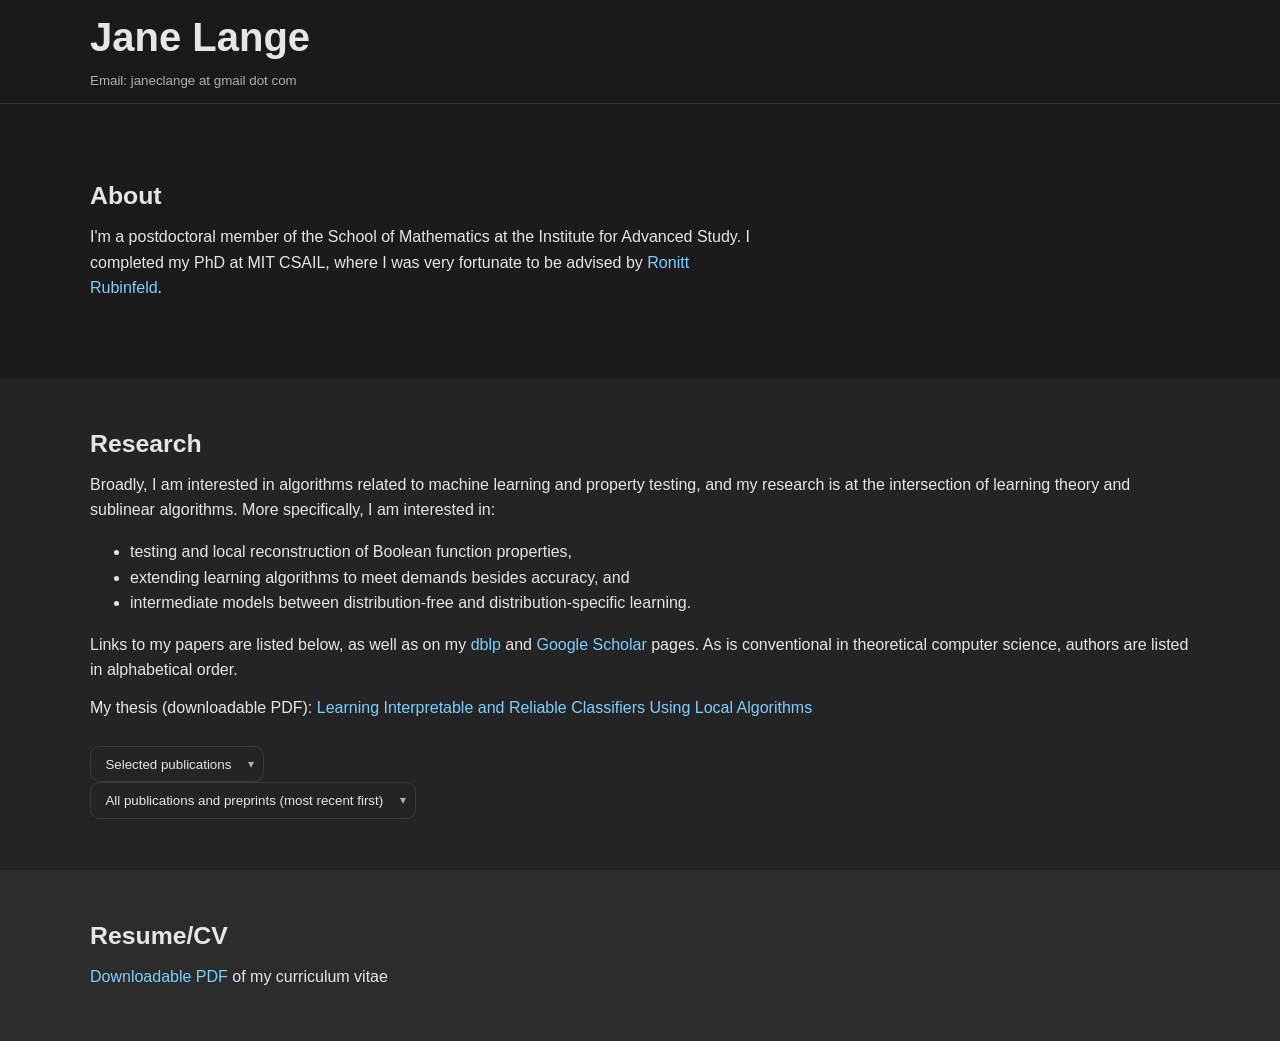
==== commit 361ad38f: "." ====
--- a/index.html
+++ b/index.html
@@ -39,7 +39,7 @@
     <section id="home" class="hero">
         <div class="container hero-inner">
             <h3>About</h3>
-            <p>Starting September, I will be a postdoctoral member of
+            <p>I'm a postdoctoral member of
                 the School of Mathematics at the Institute for Advanced Study.
                 I completed my PhD at MIT CSAIL, where I was very fortunate to be 
                 advised by <a href="https://people.csail.mit.edu/ronitt/">Ronitt Rubinfeld</a>. 
@@ -56,7 +56,7 @@
                 and my research is at the intersection of learning theory and sublinear algorithms. 
                 More specifically, I am interested in:
                 <ul>
-                    <li>testing and local reconstruction of Boolean function properties</li>
+                    <li>testing and local reconstruction of Boolean function properties,</li>
                     <li>extending learning algorithms to meet demands besides accuracy, and</li>
                     <li>intermediate models between distribution-free and distribution-specific learning.</li>
                 </ul>
@@ -64,6 +64,7 @@
                 and <a href=https://scholar.google.com/citations?user=_vKUTZUAAAAJ&hl=en>Google Scholar</a> pages.
                 As is conventional in theoretical computer science, authors are listed in alphabetical order.
             </p>
+            <p>My thesis (downloadable PDF): <a href="thesis.pdf" download>Learning Interpretable and Reliable Classifiers Using Local Algorithms</a> </p>
 					</br>
 					<button id="selected-button" class="button">Selected publications</button>
 				<div id="selected-menu" class="hidden card">
@@ -81,7 +82,7 @@
 				<div id="pubs-menu" class="hidden card">
 				<ul class="clean">
                         <li><a href=https://arxiv.org/abs/2608.07073> Streaming algorithms for monotonicity testing</a> (preprint). Amir Azarmehr, Soheil Behnezhad, Lily Chung, Alma Ghafari, Jane Lange, Ronitt Rubinfeld.</li>
-                        <li><a href=https://arxiv.org/abs/2510.03645> The power of quantum circuits in sampling</a>. Guy Blanc, Caleb Koch, Jane Lange, Carmen Strassle, Li-Yang Tan. <em>TQC 2026, to appear</em>.</li>
+                        <li><a href=https://arxiv.org/abs/2510.03645> The power of quantum circuits in sampling</a>. Guy Blanc, Caleb Koch, Jane Lange, Carmen Strassle, Li-Yang Tan. <em>TQC 2026</em>.</li>
                         <li><a href=https://arxiv.org/abs/2512.02279> Limitations of membership queries in testable learning</a>. Jane Lange, Mingda Qiao. <em> ITCS 2026</em>.</li>
                         <li><a href=https://arxiv.org/abs/2512.01276> Samplability makes learning easier</a>. Guy Blanc, Caleb Koch, Jane Lange, Carmen Strassle, Li-Yang Tan. <em>ITCS 2026.</em></li>
 						<li><a href=https://arxiv.org/abs/2505.13708> Robustly learning halfspaces under log-concave marginals</a>. Jane Lange, Arsen Vasilyan. <em>NeurIPS 2025.</em></li>
@@ -103,7 +104,7 @@
         <li><a href=https://arxiv.org/abs/2107.00819> Learning stochastic decision trees</a>. Guy Blanc, Jane Lange, and Li-Yang Tan. <em>ICALP 2021.</em></li>
         <li><a href=https://arxiv.org/abs/2010.11381> Query strategies for priced information, revisited</a>. Guy Blanc, Jane Lange, and Li-Yang Tan. <em>SODA 2021.</em></li>
         <li><a href=https://arxiv.org/abs/2011.01584> Estimating decision tree learnability with polylogarithmic sample complexity</a>. Guy Blanc, Neha Gupta, Jane Lange, and Li-Yang Tan. <em>NeurIPS 2020.</em></li>
-        <li><a href=https://arxiv.org/abs/2010.08633> Universal guarantees for decision tree induction via a higher-order splitting criterion></a>. Guy Blanc, Neha Gupta, Jane Lange, and Li-Yang Tan. <em>NeurIPS 2020.</em></li>
+        <li><a href=https://arxiv.org/abs/2010.08633> Universal guarantees for decision tree induction via a higher-order splitting criterion</a>. Guy Blanc, Neha Gupta, Jane Lange, and Li-Yang Tan. <em>NeurIPS 2020.</em></li>
 		<li><a href=https://arxiv.org/abs/2012.08735> Reconstructing decision trees</a>. Guy Blanc, Jane Lange, Li-Yang Tan. <em> ICALP 2020. </em></li>
         <li><a href=https://arxiv.org/abs/2006.00743> Provable guarantees for decision tree induction: the agnostic setting</a>. Guy Blanc, Jane Lange, and Li-Yang Tan. <em>ICML 2020.</em></li>
         <li><a href=https://link.springer.com/article/10.1007/s10817-022-09625-3> Polite combination of algebraic datatypes</a>. Ying Sheng, Yoni Zohar, Christophe Ringeissen, Jane Lange, Pascal Fontaine, and Clark Barrett. <em>Journal of Automated Reasoning, Volume 66</em>.</li>
